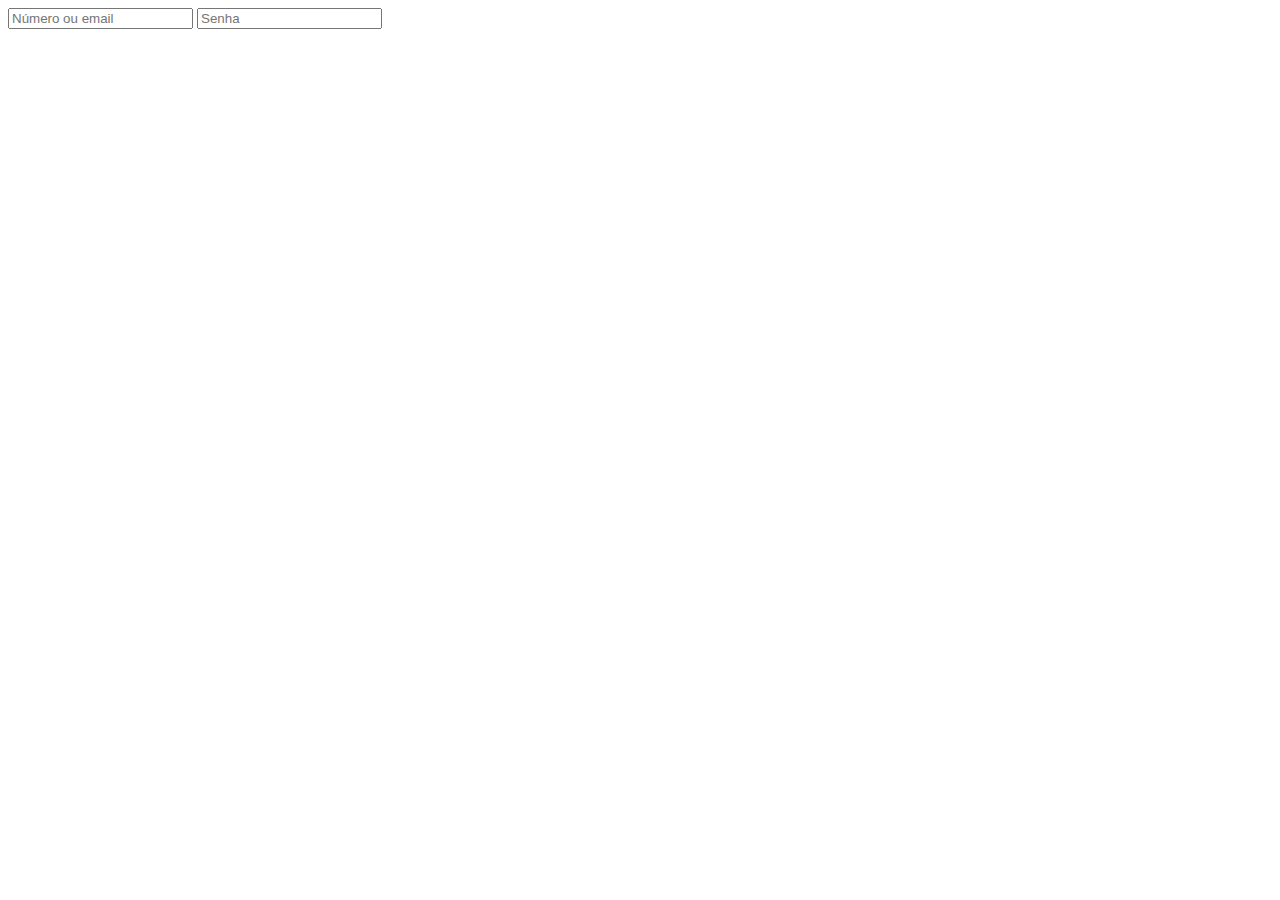
==== area.html @ 322ea248 "adicionei a zona restrita" ====
<!DOCTYPE html>
<html lang="pt">
<head>
    <meta charset="UTF-8">
    <meta name="viewport" content="width=device-width, initial-scale=1.0">
    <title> Área Restrita</title>
    <link rel="shortcut icon" href="asset/imagens/favicon.ico" type="image/x-icon">
    <link rel="stylesheet" href="asset/estilos/login.css">
</head>
<body>
    <main class="area">
        <form action="" method="post">
            <input type="text" name="text" id="cell" placeholder="Número ou email">
            <input type="password" name="palavra-passe" id=" senha" placeholder="Senha">
        </form>
    </main>
</body>
</html>
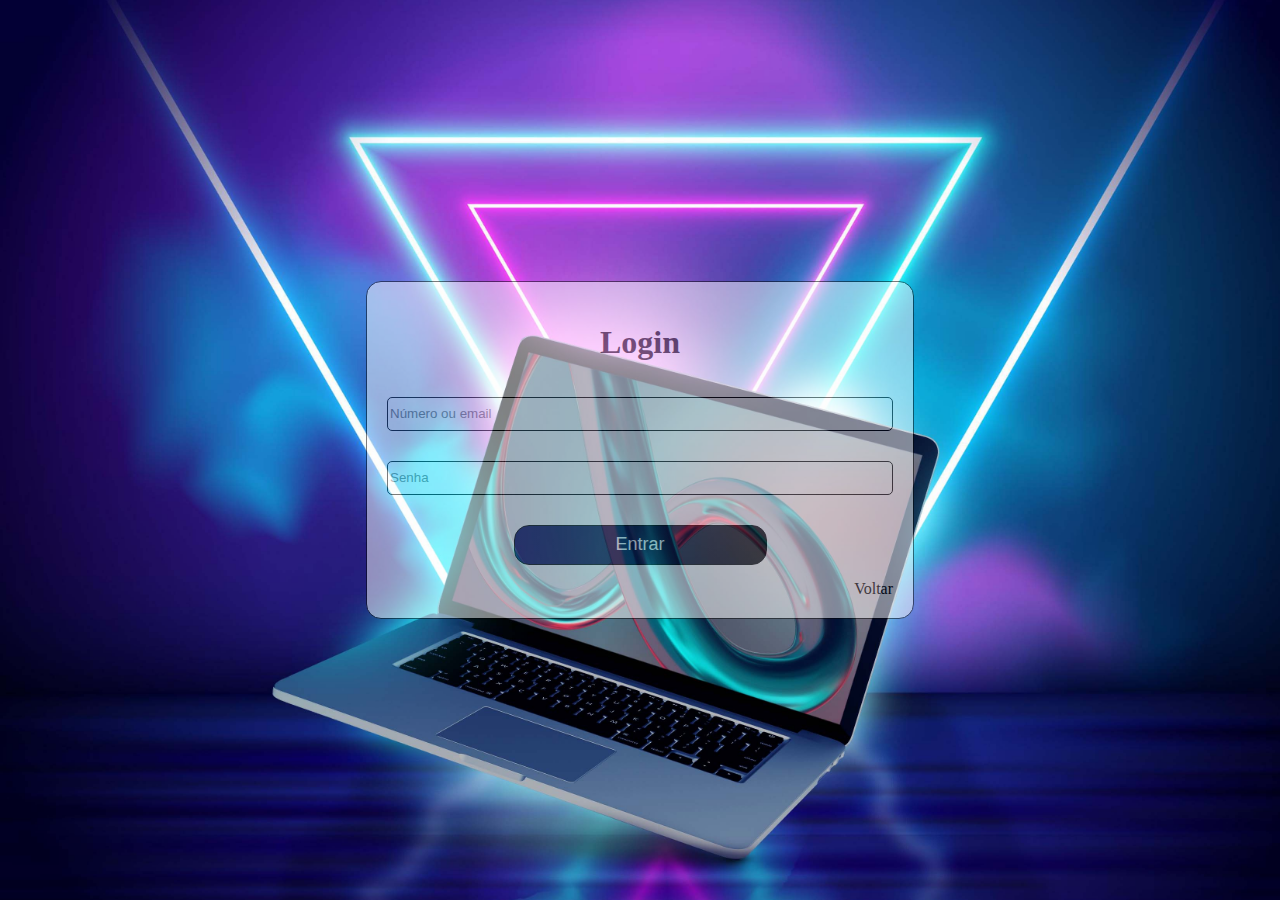
==== commit 68be0489: "add logintela" ====
--- a/area.html
+++ b/area.html
@@ -9,9 +9,12 @@
 </head>
 <body>
     <main class="area">
-        <form action="" method="post">
-            <input type="text" name="text" id="cell" placeholder="Número ou email">
-            <input type="password" name="palavra-passe" id=" senha" placeholder="Senha">
+        <form action="restrita.html" method="post">
+            <h1 style="text-align: center;"> Login </h1>
+            <input type="text" name="text" id="cell" placeholder="Número ou email"  required><br>
+            <input type="password" name="palavra-passe" id=" senha" placeholder="Senha" required><br>
+            <input type="submit" value="Entrar" class="Entrar">
+            <a href="index.html" class="voltar">  Voltar </a>
         </form>
     </main>
 </body>
--- a/asset/estilos/login.css
+++ b/asset/estilos/login.css
@@ -0,0 +1,86 @@
+body{
+    margin: 0;
+    padding: 0;
+    /* background-image: linear-gradient(to left, black, rgb(16, 16, 54)); */
+    background-image: url('fundo.jpg');
+    background-size: cover;
+    background-attachment: fixed;
+    background-repeat: no-repeat;
+    background-position:center center;
+   
+}
+main{
+    display: flex;
+    align-items: center; 
+    justify-content: center;
+    height: 100vh;
+    margin: auto;
+}
+
+form{
+    background-color: white;
+    opacity: 0.5;
+    /* background-image: url('fundo.jpg');
+    background-size: cover;
+    object-fit: cover;
+    background-repeat: no-repeat;
+    background-position:center center; */
+    padding: 20px;
+    border-radius: 15px;
+    margin: auto;
+    border: 1px solid black;
+}
+
+form input{
+   width: 500px;
+   height: 30px;
+   margin: 15px auto;
+   border: 1px solid black;
+   border-radius: 5px;
+   outline: none;
+}
+.Entrar{
+    background-image: linear-gradient(to left, black, rgb(16, 16, 100));
+    color: white;
+    width: 50%;
+    border-radius: 15px;
+    height: 40px;
+    display: flex;
+    font-size: 18px;
+    cursor: pointer;
+    transition: background 2s ease-in ;
+}
+.Entrar:hover{
+    /* background-image: linear-gradient(to left, rgb(16, 16, 100), black); */
+    background-image: url('fundo.jpg');
+    background-size: cover;
+    object-fit: cover;
+    background-repeat: no-repeat;
+    background-position:center center;
+}
+.voltar{
+    float: right;
+    text-decoration: none;
+    color: black;
+}
+
+@media (max-width:700px){
+
+    body{
+        margin: 0;
+        padding: 0;
+        background-image: url('fundo.jpg');
+        background-size: cover;
+        background-attachment: fixed;
+        background-repeat: no-repeat;
+        background-position: center center;
+    }
+    form input{
+        width: 350px;
+        height: 30px;
+        margin: 15px auto;
+        border: 1px solid black;
+        border-radius: 5px;
+        outline: none;
+     }
+}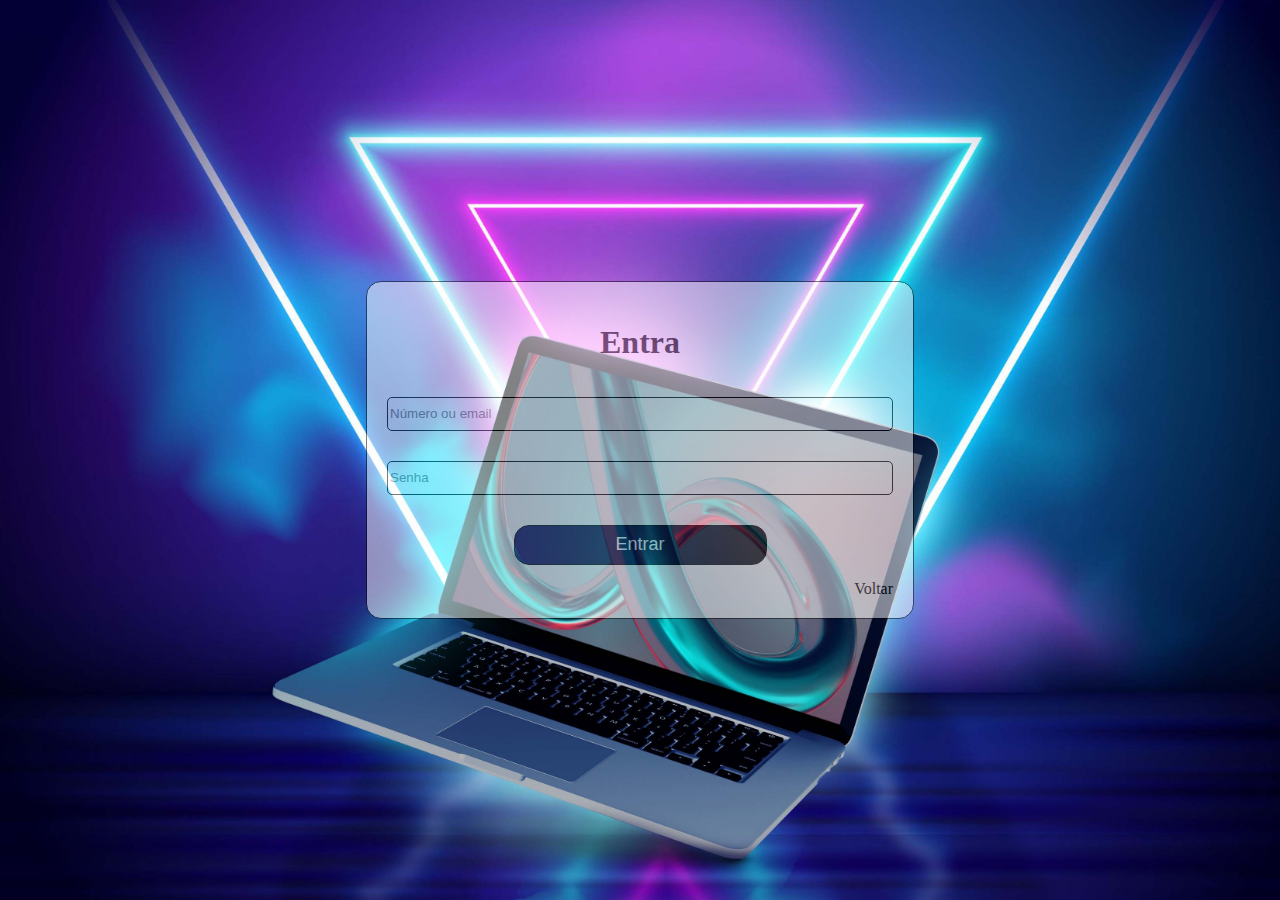
==== commit 056341e5: "adicionei o botao de traduzir a pagina" ====
--- a/area.html
+++ b/area.html
@@ -1,21 +1,51 @@
 <!DOCTYPE html>
 <html lang="pt">
+
 <head>
     <meta charset="UTF-8">
     <meta name="viewport" content="width=device-width, initial-scale=1.0">
     <title> Área Restrita</title>
     <link rel="shortcut icon" href="asset/imagens/favicon.ico" type="image/x-icon">
     <link rel="stylesheet" href="asset/estilos/login.css">
+
+
+    <div class="gtranslate_wrapper"></div>
+    <script>window.gtranslateSettings = { "default_language": "pt", "native_language_names": true, "wrapper_selector": ".gtranslate_wrapper", "switcher_horizontal_position": "right", "float_switcher_open_direction": "bottom", "alt_flags": { "pt": "brazil" } }</script>
+    <script src="https://cdn.gtranslate.net/widgets/latest/float.js" defer></script>
+    </script>
+    <script src="https://cdn.gtranslate.net/widgets/latest/float.js" defer></script>
+
 </head>
+
 <body>
     <main class="area">
         <form action="restrita.html" method="post">
-            <h1 style="text-align: center;"> Login </h1>
-            <input type="text" name="text" id="cell" placeholder="Número ou email"  required><br>
+            <h1 style="text-align: center;"> Entra </h1>
+            <input type="text" name="text" id="cell" placeholder="Número ou email" required><br>
             <input type="password" name="palavra-passe" id=" senha" placeholder="Senha" required><br>
             <input type="submit" value="Entrar" class="Entrar">
-            <a href="index.html" class="voltar">  Voltar </a>
+            <a href="index.html" class="voltar"> Voltar </a>
         </form>
+
+
+
+        <!--Start of Tawk.to Script-->
+        <!-- <script type="text/javascript">
+            var Tawk_API = Tawk_API || {}, Tawk_LoadStart = new Date();
+            (function () {
+                var s1 = document.createElement("script"), s0 = document.getElementsByTagName("script")[0];
+                s1.async = true;
+                s1.src = 'https://embed.tawk.to/64da2fcfcc26a871b02f2b25/1h7q4lhiq';
+                s1.charset = 'UTF-8';
+                s1.setAttribute('crossorigin', '*');
+                s0.parentNode.insertBefore(s1, s0);
+            })();
+        </script> -->
+        <!--End of Tawk.to Script-->
+
+        <script>window.gtranslateSettings = { "default_language": "pt", "wrapper_selector": ".gtranslate_wrapper", "switcher_horizontal_position": "right", "float_switcher_open_direction": "bottom", "alt_flags": { "pt": "brazil" } }</script>
+        <script src="https://cdn.gtranslate.net/widgets/latest/float.js" defer></script>
     </main>
 </body>
+
 </html>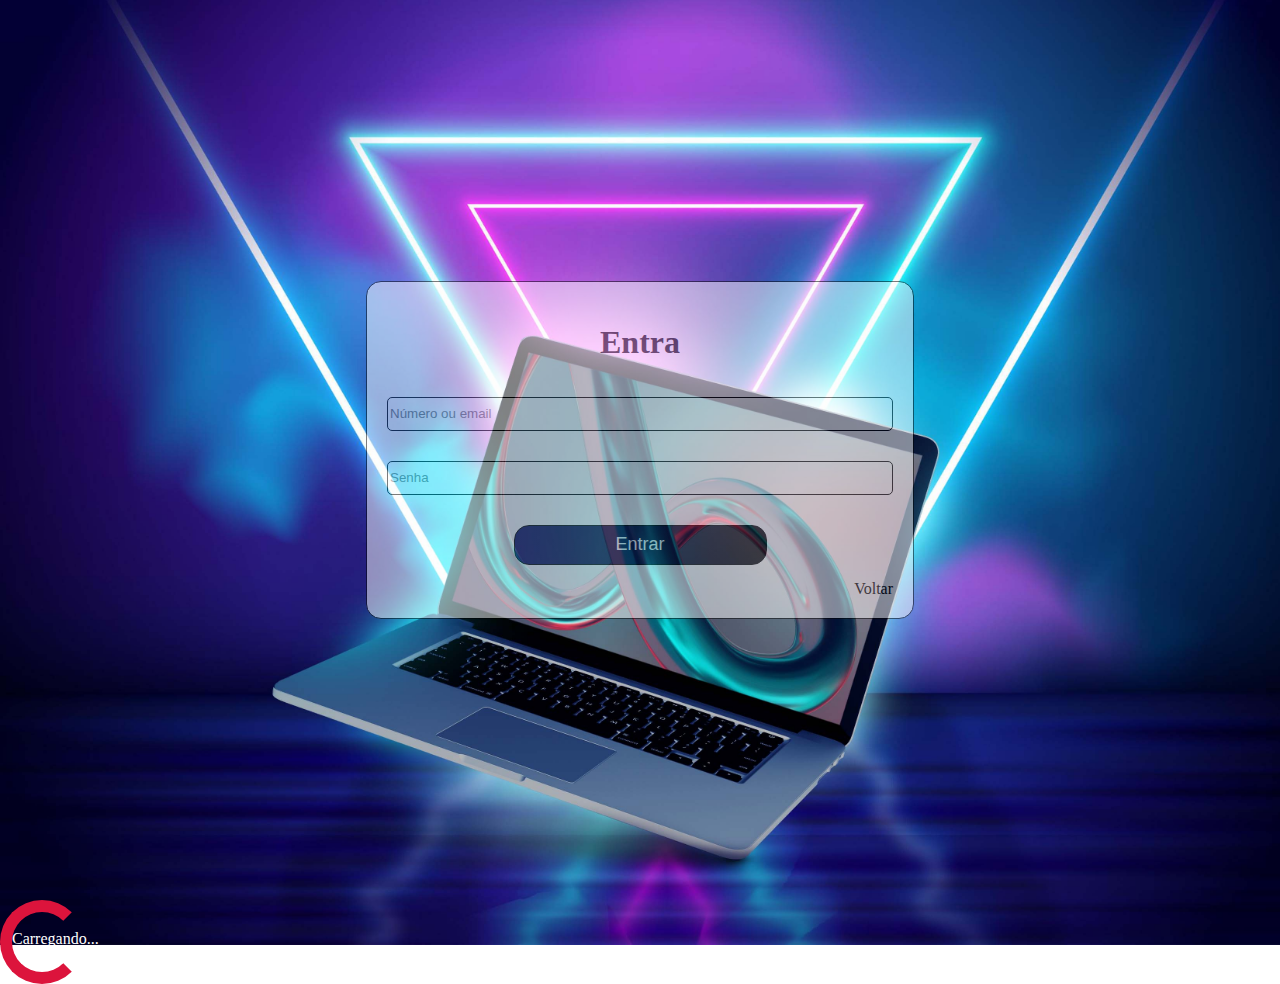
==== commit 10ab93c7: "animação" ====
--- a/area.html
+++ b/area.html
@@ -42,10 +42,14 @@
             })();
         </script> -->
         <!--End of Tawk.to Script-->
+  
 
         <script>window.gtranslateSettings = { "default_language": "pt", "wrapper_selector": ".gtranslate_wrapper", "switcher_horizontal_position": "right", "float_switcher_open_direction": "bottom", "alt_flags": { "pt": "brazil" } }</script>
         <script src="https://cdn.gtranslate.net/widgets/latest/float.js" defer></script>
     </main>
+          <span class="carregar" style="color: white;"> <br>
+             Carregando... 
+          </span>
 </body>
 
 </html>--- a/asset/estilos/login.css
+++ b/asset/estilos/login.css
@@ -64,6 +64,26 @@
     color: black;
 }
 
+span.carregar{
+    width: 60px;
+    height: 60px;
+    background-color: transparent;
+    display: block;
+    border-radius: 50%;
+    border: 12px solid crimson;
+    border-right: 12px solid transparent;
+    animation: loading 1s ease-in-out infinite ;
+}
+
+@keyframes loading{
+    0%{
+        transform: rotate(0deg);
+    }
+    100%{
+        transform: rotate(360deg);
+    }
+}
+
 @media (max-width:700px){
 
     body{
@@ -83,4 +103,5 @@
         border-radius: 5px;
         outline: none;
      }
-}+}
+
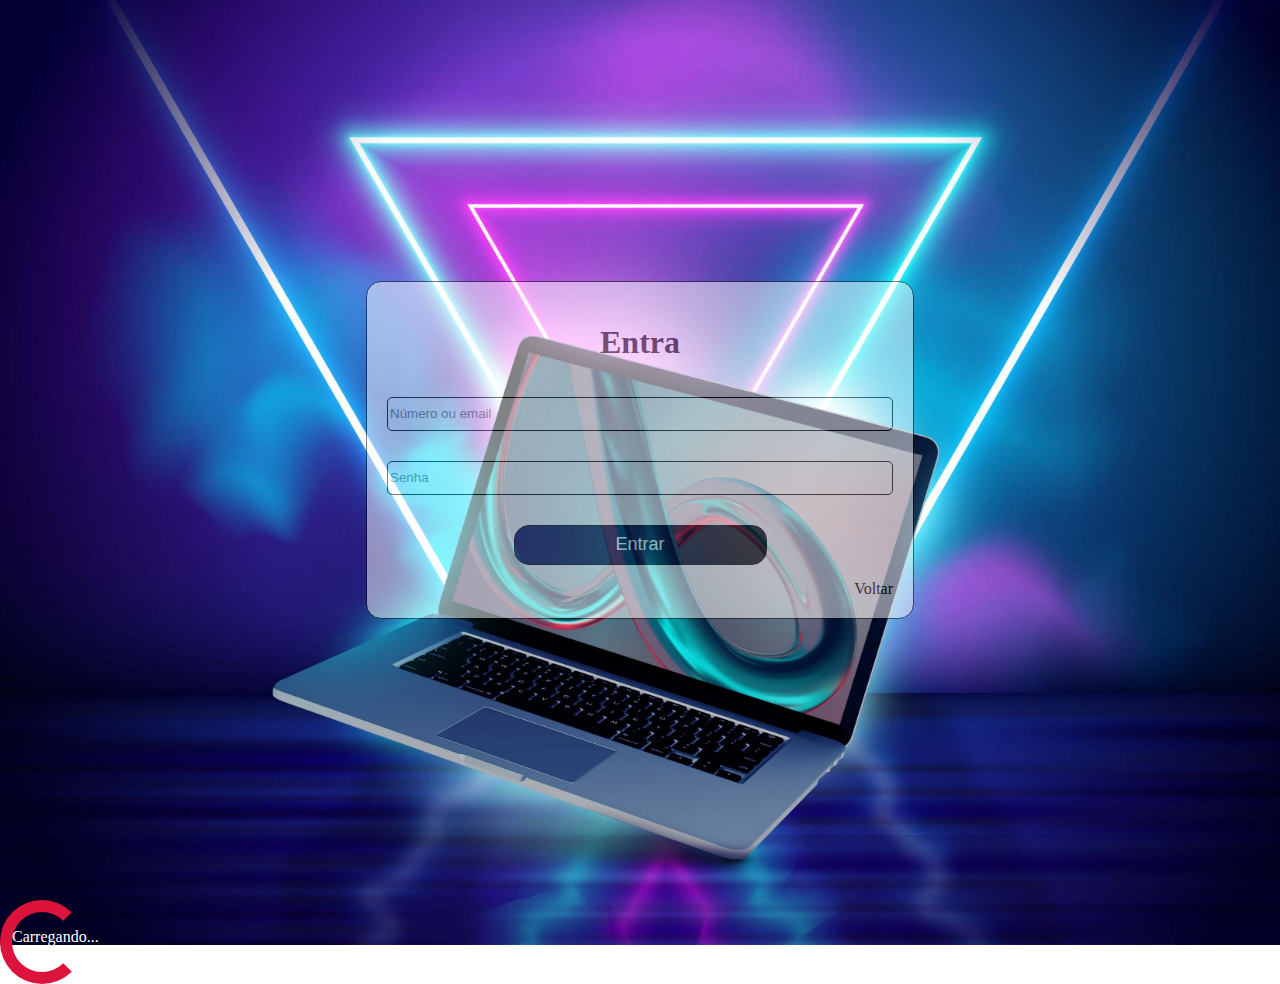
==== commit 4cf4b9e1: "voltei a mexer no site" ====
--- a/area.html
+++ b/area.html
@@ -8,12 +8,7 @@
     <link rel="shortcut icon" href="asset/imagens/favicon.ico" type="image/x-icon">
     <link rel="stylesheet" href="asset/estilos/login.css">
 
-
-    <div class="gtranslate_wrapper"></div>
-    <script>window.gtranslateSettings = { "default_language": "pt", "native_language_names": true, "wrapper_selector": ".gtranslate_wrapper", "switcher_horizontal_position": "right", "float_switcher_open_direction": "bottom", "alt_flags": { "pt": "brazil" } }</script>
-    <script src="https://cdn.gtranslate.net/widgets/latest/float.js" defer></script>
-    </script>
-    <script src="https://cdn.gtranslate.net/widgets/latest/float.js" defer></script>
+ 
 
 </head>
 
@@ -42,14 +37,17 @@
             })();
         </script> -->
         <!--End of Tawk.to Script-->
-  
 
-        <script>window.gtranslateSettings = { "default_language": "pt", "wrapper_selector": ".gtranslate_wrapper", "switcher_horizontal_position": "right", "float_switcher_open_direction": "bottom", "alt_flags": { "pt": "brazil" } }</script>
-        <script src="https://cdn.gtranslate.net/widgets/latest/float.js" defer></script>
+
+        <div class="gtranslate_wrapper"></div>
+        <script>window.gtranslateSettings = { "default_language": "pt", "native_language_names": true, "detect_browser_language": true, "languages": ["pt", "de", "es", "en"], "globe_color": "#66aaff", "wrapper_selector": ".gtranslate_wrapper", "horizontal_position": "right", "vertical_position": "bottom", "alt_flags": { "pt": "brazil" } }</script>
+        <script src="https://cdn.gtranslate.net/widgets/latest/globe.js" defer></script>
     </main>
-          <span class="carregar" style="color: white;"> <br>
-             Carregando... 
-          </span>
+    
+        <span class="carregar" style="color: white;"> 
+            <p class="text">Carregando...</p>
+        </span>
+    
 </body>
 
 </html>--- a/asset/estilos/login.css
+++ b/asset/estilos/login.css
@@ -74,6 +74,7 @@
     border-right: 12px solid transparent;
     animation: loading 1s ease-in-out infinite ;
 }
+ 
 
 @keyframes loading{
     0%{
